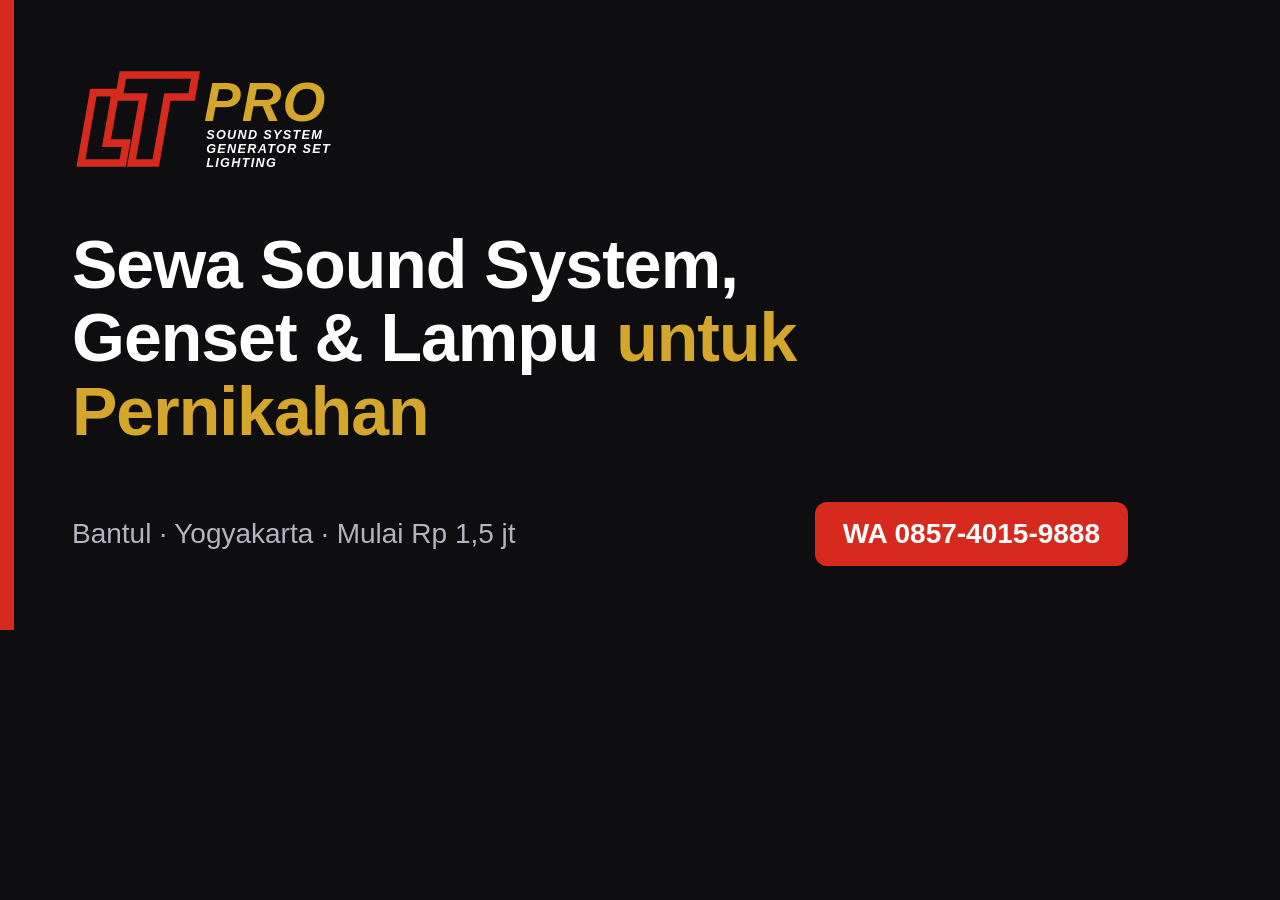
==== scripts/og-image.html @ 36fbcaf7 "feat(seo): add metadata, Open Graph image and structured data - meta description, canonical, geo tag" ====
<!doctype html>
<!-- Template gambar share (Open Graph) 1200x630. Render: node scripts/render-og-image.js -->
<html lang="id"><head><meta charset="utf-8">
<style>
  @font-face{font-family:J;src:local("Plus Jakarta Sans"),local("Inter");}
  *{margin:0;box-sizing:border-box}
  body{width:1200px;height:630px;background:#0e0e10;color:#fff;font-family:"Plus Jakarta Sans",Inter,Arial,sans-serif;display:flex;flex-direction:column;justify-content:space-between;padding:64px 72px;position:relative;overflow:hidden}
  .bar{position:absolute;left:0;top:0;bottom:0;width:14px;background:#d62a1e}
  img{height:110px;align-self:flex-start}
  h1{font-size:68px;line-height:1.08;font-weight:800;letter-spacing:-1px;max-width:900px}
  h1 em{font-style:normal;color:#d4a72c}
  .row{display:flex;justify-content:space-between;align-items:center;font-size:28px;color:#b4b4bd}
  .wa{background:#d62a1e;color:#fff;font-weight:800;padding:16px 28px;border-radius:12px}
</style></head>
<body>
  <div class="bar"></div>
  <img src="../assets/img/logo.svg" alt="">
  <h1>Sewa Sound System, Genset &amp; Lampu <em>untuk Pernikahan</em></h1>
  <div class="row"><span>Bantul · Yogyakarta · Mulai Rp 1,5 jt</span><span class="wa">WA 0857-4015-9888</span></div>
</body></html>
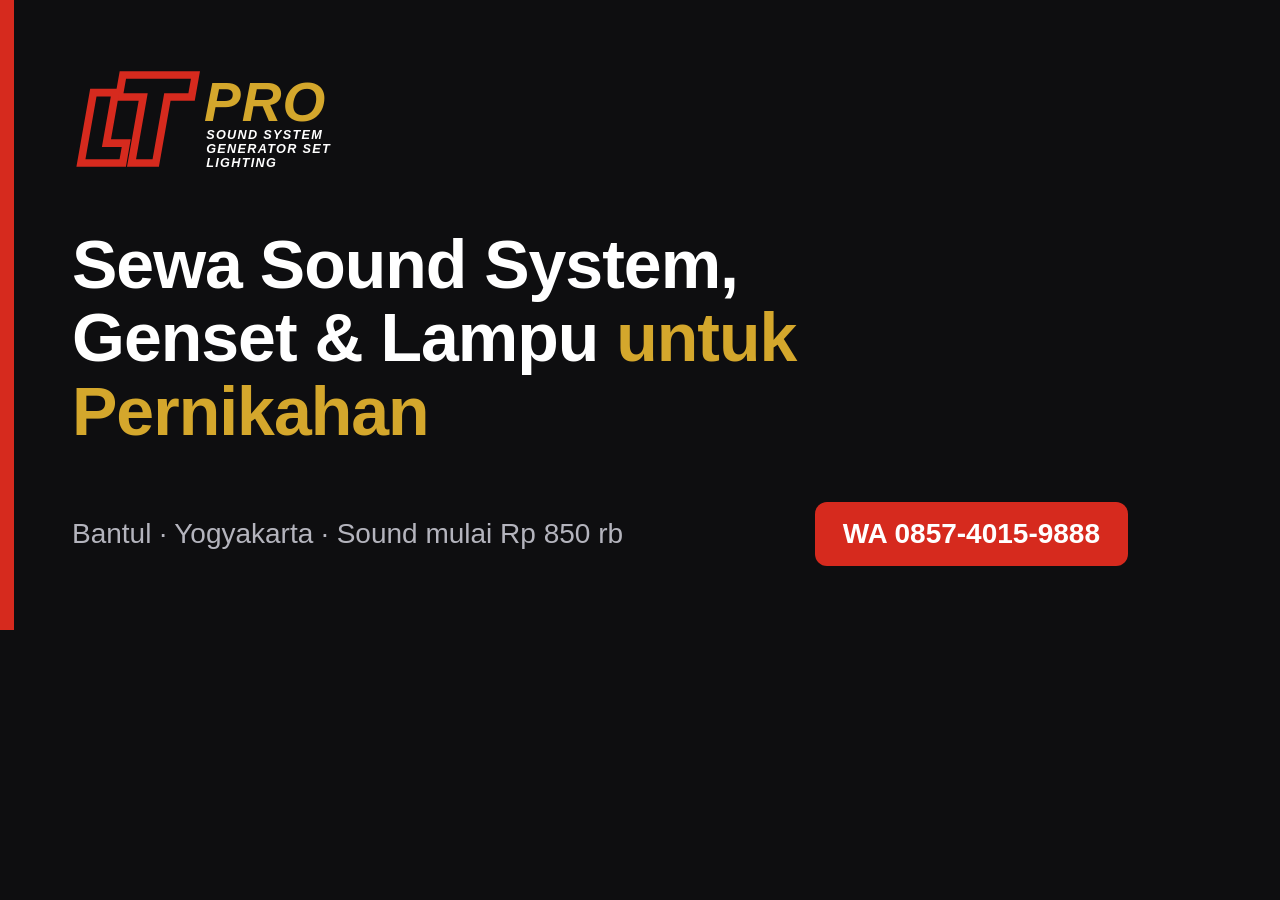
==== commit 34d960bf: "chore(seo): update share image starting price Co-Authored-By: Claude Opus 5.5 <noreply@anthropic.com" ====
--- a/scripts/og-image.html
+++ b/scripts/og-image.html
@@ -16,5 +16,5 @@
   <div class="bar"></div>
   <img src="../assets/img/logo.svg" alt="">
   <h1>Sewa Sound System, Genset &amp; Lampu <em>untuk Pernikahan</em></h1>
-  <div class="row"><span>Bantul · Yogyakarta · Mulai Rp 1,5 jt</span><span class="wa">WA 0857-4015-9888</span></div>
+  <div class="row"><span>Bantul · Yogyakarta · Sound mulai Rp 850 rb</span><span class="wa">WA 0857-4015-9888</span></div>
 </body></html>
